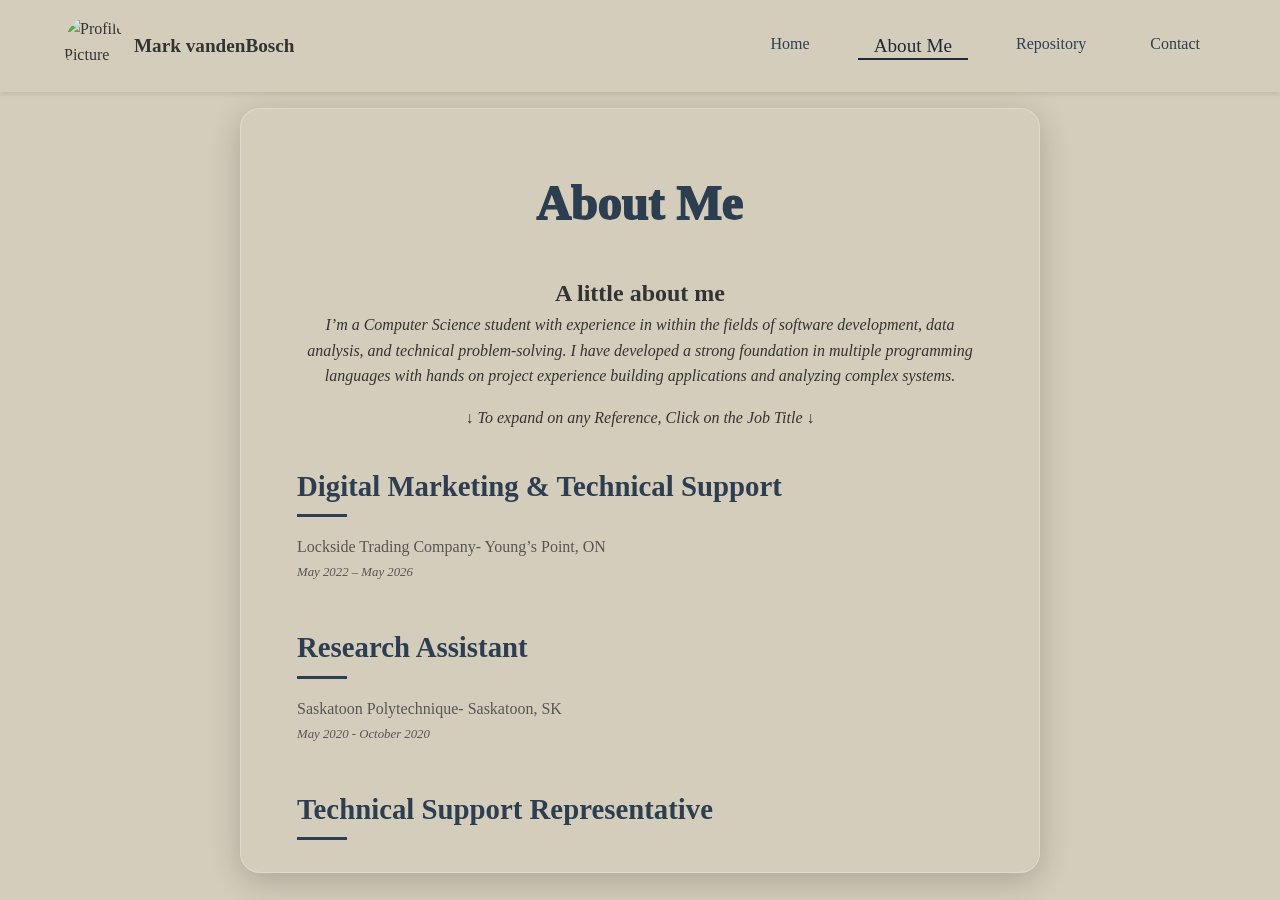
==== aboutMe.html @ f088845a "Add files via upload" ====
<!DOCTYPE html> 
<html lang="en"> 
<head> 
    <script> 
   (function(){
    var dir = sessionStorage.getItem('navDirection');
    if (!dir) return;

    var startX = dir === 'forward' ? '100%' : '-100%';
    var style  = document.createElement('style');
    style.id   = '__page-enter-start';
    style.textContent = [
        '.parallax-container {',
        '    transform: translateX(' + startX + ') !important;',
        '    transition: none !important;',
        '}',
        '.main-container {',
        '    transform: translateX(' + startX + ') !important;',
        '    transition: none !important;',
        '}',
        '.options-list {',
        '    transform: translateX(' + startX + ') !important;',
        '    transition: none !important;',
        '}'
    ].join('\n');
    document.head.appendChild(style);
   })();

   </script>
   <!-- for transitions between pages -->
    
    <meta charset="UTF-8"> 
    <meta name="viewport" content="width=device-width, initial-scale=1.0">
    
    
    <title>About Me</title> 
    
    <link rel="icon" href="Images/testing_icon.png"> 
    <link rel="shortcut icon" href="Images/testing_icon.png"> 
    <link rel="icon" type="image/x-icon" href="Images/testing_icon.png"> 
    <link rel="icon" type="image/png" href="Images/testing_icon.png"> 
    <!-- icons for the tab -->
    
    
    <link rel="stylesheet" href="colors.css">
    <link rel="stylesheet" href="styles.css"> 
</head>



<body class="about-page"> 
    <!-- menus and profile picture -->
    <nav class="navbar"> 
        <div class="profpic">
            <img src="Images/prof-pic.png" alt="Profile Picture"class="zoomable">
            <span class="profpic-name" data-i18n="name"></span>
        </div> 
        
        <ul class="nav-links">
            <li><a href="main.html" data-i18n="nav.home"></a></li> 
            <li><a href="aboutMe.html"  class="active" data-i18n="nav.about"></a></li>
            <li><a href="repository.html" data-i18n="nav.repo"></a></li>
            <li><a href="contactMe.html" data-i18n="nav.contact"></a></li>
        </ul>

        <!-- mobile menu burger icon -->
        <div class="burger" id="burger">
            <div></div>
            <div></div>
            <div></div>
        </div>
    </nav>
    <!-- mobile menu navigation  -->
    <nav class="mobile-nav" id="mobile-nav">
        <a href="main.html" data-i18n="nav.home"></a>
        <a href="aboutMe.html" data-i18n="nav.about"></a>
        <a href="repository.html" data-i18n="nav.repo"></a>
        <a href="contactMe.html" data-i18n="nav.contact"></a>
    </nav>


    
    <!-- =======parallax effect (mainly used for background)====== -->
    <div class="main-container"> 
        <div class="parallax-trees"> 
                <div class="tree-left"></div> 
                <div class="tree-right"></div> 
        </div>
        <div class="parallax-container"> 
            <div class="parallax-bg"></div> 
            
            <div class="parallax-decorations"> 
                <div class="frog"></div>
                <div class="mushroom"></div>
            </div>
            <div class="parallax-top-images"> 
                <div class="top-star left-star"></div> 
                <div class="top-star center-star"></div>
                <div class="top-star right-star"></div>
            </div>
            
            <!-- main content the cubes sit on -->
            <div class="page-cube animate-in">
                <div class="page-content"> 
                    <h1 data-i18n="about.lHeader"></h1> 
                    
                    <!-- beginning description of me -->
                    <div class="aboutInfo">
                        <h2 data-i18n="about.lSubHeader"></h2>
                        <p data-i18n="about.lSummary"></p>
                        <p data-i18n="about.lTouch"></p>
                    </div>
                    
                    <!-- first job -->
                    <div class="page-section">
                        <div class = 'abRefHead'> 
                            <h2 data-i18n="about.ref1"></h2>
                        </div>
                        
                        <div class = 'abJobLoc'>
                            <p data-i18n="about.lJob1Loc"></p>
                        </div>
                        <div class = 'abJobDate'>
                            <p data-i18n="about.lJob1Date"></p>
                        </div>
                        
                        <div class = 'abJobDesc'>
                            <p data-i18n="about.lJob1Desc"></p>
                        </div>
                    </div>
                    
                    <!-- second section -->
                    <div class="page-section"> 
                        <div class = 'abRefHead'> 
                            <h2 data-i18n="about.ref2"></h2>
                        </div>
                        
                        <div class = 'abJobLoc'>
                            <p data-i18n="about.lJob2Loc"></p>
                        </div>
                        <div class = 'abJobDate'>
                            <p data-i18n="about.lJob2Date"></p>
                        </div>
                        <div class = 'abJobDesc'>
                            <p data-i18n="about.lJob2Desc"></p>
                        </div>
                    </div>
                    
                    <!-- Third section -->
                    <div class="page-section">
                        <div class = 'abRefHead'> 
                            <h2 data-i18n="about.ref3"></h2>
                        </div>
                        
                        <div class = 'abJobLoc'>
                            <p data-i18n="about.lJob3Loc"></p>
                        </div>
                        <div class = 'abJobDate'>
                            <p data-i18n="about.lJob3Date"></p>
                        </div>
                        <div class = 'abJobDesc'>
                            <p data-i18n="about.lJob3Desc"></p>
                        </div>
                    </div>
                    <!-- Fourth section -->
                    <div class="page-section">
                        <div class = 'abRefHead'> 
                            <h2 data-i18n="about.ref4"></h2>
                        </div>
                        
                        <div class = 'abJobLoc'>
                            <p data-i18n="about.lJob4Loc"></p>
                        </div>
                        <div class = 'abJobDate'>
                            <p data-i18n="about.lJob4Date"></p>
                        </div>
                        <div class = 'abJobDesc'>
                            <p data-i18n="about.lJob4Desc"></p>
                        </div>
                    </div>

                    <!-- Fifth section -->
                    <div class="page-section">
                        <div class = 'abRefHead'> 
                            <h2 data-i18n="about.ref5"></h2>
                        </div>
                        
                        <div class = 'abJobLoc'>
                            <p data-i18n="about.lJob5Loc"></p>
                        </div>
                        <div class = 'abJobDate'>
                            <p data-i18n="about.lJob5Date"></p>
                        </div>
                        <div class = 'abJobDesc'>
                            <p data-i18n="about.lJob5Desc"></p>
                        </div>
                    </div>

                    <!-- Sixth section -->
                    <div class="page-section">
                        <div class = 'abRefHead'> 
                            <h2 data-i18n="about.ref6"></h2>
                        </div>
                        
                        <div class = 'abJobLoc'>
                            <p data-i18n="about.lJob6Loc"></p>
                        </div>
                        <div class = 'abJobDate'>
                            <p data-i18n="about.lJob6Date"></p>
                        </div>
                        <div class = 'abJobDesc'>
                            <p data-i18n="about.lJob6Desc"></p>
                        </div>
                    </div>
                    <div class="page-section">
                        <div class = 'abRefHead'> 
                            <h2 data-i18n="about.ref7"></h2>
                        </div>
                        
                        <div class = 'abJobLoc'>
                            <p data-i18n="about.lJob7Loc"></p>
                        </div>
                        <div class = 'abJobDate'>
                            <p data-i18n="about.lJob7Date"></p>
                        </div>
                        <div class = 'abJobDesc'>
                            <p data-i18n="about.lJob7Desc"></p>
                        </div>
                    </div>

                </div>
                <div class="bottom-right-image"></div>
            </div>
        </div>
    </div>

    <!-- zoomable image section for my pfp -->
    <div class="lightbox-overlay" id="lightbox">
        <span class="lightbox-close" id="lightbox-close">&times;</span>
        <img class="lightbox-image" id="lightbox-image" src="" alt="">
    </div>

    <script src="content.js"></script>
    <script src="script.js"></script> 
</body>
</html>
---- colors.css ----
:root{
    /* ------------------------main colors */
    --color-tan: #d5cdbb;
    /* main page background */

    --color-tan-glass: rgba(213, 205, 187, 0.7);
    /* navbar and glass panels */

    --color-tan-glass-solid: rgba(213, 205, 187, .97);
    /* mobile navbar back */

    --color-tan-popup: rgba(213,205,187,0.5);
    /* popup box background */
    

    /* ------------------------accents */
    --color-outline: -1px -1px 0 #000, 
                    1px -1px 0 #000,
                    -1px 1px 0 #000, 
                    1px 1px 0 #000,
                    -2px 0px 0 #000,
                    2px 0px 0 #000,
                    0px -2px 0 #000,
                    0px 2px 0 #000;
                    
    /* ks, hover, buttons,underlines */
    --color-text-active: #1d2935;
    /* active nav link */

    --color-nav-text: #4b6681;

    /* ------------------------text colors */

    --color-text: #2c3e50;
    /* main text */
    --color-text-muted: #555;
    /* paragraph text */
    --color-text-light: white;
    /* text on background */

    /* -----------------------shadows */
    --popup-shadow-h:0 1px 2px rgba(0, 0, 0, 0.1);
    --popup-shadow-p:0 1px 1px rgba(0, 0, 0, 0.1);
    --shadow-soft:0 2px 5px rgba(0,0,0,0.1);
    --shadow-card:0 8px 32px rgba(0,0,0,0.2);
    --shadow-heavy: 0 10px 35px rgba(0,0,0,0.25);

    /* -----------------------glass panels */
    --glass-bg: rgba(255, 255, 255, 0.15);
    --glass-border: rgba(255, 255, 255, 0.25);
    --glass-bg-hover:rgba(255,255,255,0.22);

    /* -----------------------overlays */
    --overlay-dark: rgba(0,0,0,0.3);
    
    --overlay-darker: rgba(0,0,0,0.5);

    --overlay-black-light: rgba(0,0,0,0.1);
    

    /* -----------------------misc */
    --theme-cubes: rgba(255, 255, 255, 0.85);
    --repo-cube-bf: rgba(255, 255, 255, 0.1) 50%;
    --repo-cube-focus: 2px solid rgba(255, 255, 255, 0.8);
    --contact-form-textA: 1px solid rgba(0,0,0,0.15);
    --contact-form-butt-h: 0 6px 18px rgba(52, 152, 219, 0.4);
}
---- styles.css ----
/* -----Table of Contents----- */
/* 
    1. Reset and Base
    2. Navbar
    3. Parallax System
        a) parallax container
        b) background (tent)
        c) background (trees)
        d) background (dec: frog & mushroom)
        e) background (stars)
    4. welcome section
        a) scroll indicator
    5. Options
    6. GIF section (no gif added but im thinking about it hehe)
    7. Animation and Keyframes
    8. Mobile Menu (burgers) (working on it)
    9. About page
        a) Layout and NavBar
        b) trees
        c) content cubes and sections
        d) popup boxes
        e) responsive breakpoints
        f) font changes and styling
    10. Repository page
        a) layout and navBar
        b) grid and content cubes
        c) page cube and content
    11. Contact page
        a) layout and navBar
        b) trees
        c) content cubes and sections
        d) contact form
        e) thank you message
        f) responsive breakpoints
    12. Page transitions
    13. Sharged page styles (page-background, page-cube, page-section)
    14. Accessibility and touch options
    15. Image lightbox-overlay system
------------------------------------------------------------------*/

/* ---------0. Fonts------------ */
@font-face{
    font-family: 'FelixTitling';
    src: url('fonts/felixtitlingmt.ttf') format('truetype');
    font-weight: normal;
    font-style: normal;
}


/* -----1. Reset and Base----- */

* {
    margin: 0;
    padding: 0;
    box-sizing: border-box;
}


body {
    /* font-family: 'Times New Roman', Times, serif; */
    font-family: 'FelixTitling';
    font-size: 16px;
    line-height: 1.6;
    color: #333;
    padding-top: 0;
    background-color: var(--color-tan);
    position: relative;
    margin: 0;
    min-height: 100vh;
}
.main-container {
    position: relative;
    min-height: 200vh;
    z-index: 1;
}

img, .option-image img, .popup-content img {
  max-width: 100%;
  height: auto;
  display: block;
    }
/* this ensures images are responsive */


/* -----2. Navbar----- */
.navbar {
    display: flex;
    justify-content: space-between;
    align-items: center;
    padding: 1rem 5%;
    background-color: var(--color-tan-glass);
    box-shadow: var(--shadow-soft);
    position: fixed;
    width: 100%;
    top: -100px;
    z-index: 1000;
    backdrop-filter: blur(10px);
    transition: top 0.5s ease;
}
/* navbar styling - starts hidden (top) */
/* Show navbar when scrolling down (done with JS) */
.navbar.visible {
    top: 0;
}


.profpic {
    display: flex;
    align-items: center;
}

.profpic img {
    width: clamp(30px, 5vw, 60px); 
    height: clamp(30px, 5vw, 60px);
    border-radius: 50%;
    object-fit: cover;
    transition: all 0.5s ease;
}

.profpic-name{
    font-size: clamp(.9rem, 1.5vw, 1.5rem);
    margin-left: 10px;
    font-weight: bold;
    transition: all 0.5s ease;
}


.navbar.visible .profpic {
    opacity: 1;
    transform: translateY(0);
}
/* for other pages this shows profpic (picture) constantly */


.nav-links {
    display: flex;
    list-style: none;
}
/* navigation styling links */

/* indiv items on nave links */
.nav-links li {
    margin-left: 2rem;
    opacity: 1; 
    transform: translateY(0); 
    transition: all 0.5s ease;
}
.navbar.visible .nav-links li {
    opacity: 1;
    transform: translateY(0);
}
/* show nav links mainly used for other pages not main page */


.nav-links li:nth-child(1) { transition-delay: 0.1s; }
.nav-links li:nth-child(2) { transition-delay: 0.2s; }
.nav-links li:nth-child(3) { transition-delay: 0.3s; }
.nav-links li:nth-child(4) { transition-delay: 0.4s; }
/* delay for each nav link */


.nav-links a {
    text-decoration: none;
    color: var(--color-text);;
    font-weight: 500;
    transition: all 0.3s ease;
    position: relative;
}
/* nav link styling */

.nav-links a::after {
    content: '';
    position: absolute;
    width: 0;
    height: 2px;
    bottom: -5px;
    left: 0;
    background-color: var(--color-text);;;
    transition: width 0.3s ease;
}
.nav-links a:hover::after {
    width: 100%;
}
.nav-links a:hover {
    color: var(--color-nav-text);
    transform: translateY(-2px);
}
/* the line under the links when hovering  */




.nav-links a.active {
    color: var(--color-text-active);
    font-size: 1.2rem;
    text-decoration: none;
    border-bottom: 2px solid var(--color-text-active);
    padding-bottom: 2px;
    
    
}
.nav-links a.active::after {
    display:none;
}
/* removes the line under the active link */

/* -----3a) Parallax container----- */
.parallax-container {
    position: fixed;
    top: 0;
    left: 0;
    height: 100vh;
    width: 100%;
    overflow: hidden;
    perspective: 2000px;
    transform-style: preserve-3d;
    perspective-origin: 50% 30%;
    z-index: 0;
    transition: transform 0.5s ease;
    transform: translateX(0);
    visibility: visible;
}

.parallax-container.slide-left {
    transform: translateX(-100%);
}


.parallax-container:not(.slide-left) {
    transform: translateX(0);
    visibility: visible;
}

/* -----3b) background (tent)----- */
.parallax-bg {
    position: fixed;
    top: 45%;
    left: 50%;
    width: 20vw;
    height: 20vw;
    min-width: 120px;
    min-height: 120px;
    max-width: 40vw;
    max-height: 40vw;
    background: url('Images/tent.png') no-repeat center 45%;
    background-size: 8% auto;
    transform: translate(-50%, -50%) translateZ(-100px) scale(3);
    z-index: 0;
    transform-origin: center center;
    will-change: transform;
    background-size: 10vw auto !important;
}


/* this is for mobile devices */
@media (max-width: 700px)  {
    .parallax-bg {
        top: 35% !important;
    }
    .parallax-bg
    .option-text {
        font-size: 1.5rem !important;
        
    }
    .options-items {
        gap: 1.5rem !important;
    }
    .parallax-bg{
        background-size: 15vw auto !important;
    }
    .scroll-indicator {
        font-size: 1rem !important;
        bottom: 150px !important;    
    }
    


}

/* -------------3c) trees-------------- */
.parallax-trees {
    position: fixed;
    top: 0;
    left: 0;
    width: 100%;
    height: 100vh;
    display: flex;
    justify-content: space-between;
    align-items: center;
    padding: 0;
    z-index: 0;
    will-change: transform;
    transform-style: preserve-3d;
    transform-origin: center 30%;
}

.tree-left, .tree-right {
    width: 30vw;
    height: 100vh;
    min-width: 120px;
    max-width: 50vw;
    background-size: contain;
    background-repeat: no-repeat;
    background-position: center;
    transform-origin: center 30%;
    will-change: transform;
    transform-style: preserve-3d;
}

.tree-left {
    background-image: url('Images/tree.png');
    transform: translateX(0%) translateZ(-200px);
    
}

.tree-right {
    background-image: url('Images/tree.png');
    transform: translateX(0%) translateZ(-200px) scaleX(-1); 
}
/* both trees start at edge (0%) */


/* -----3d) decorations (frogs and mushrooms)----- */

.parallax-decorations {
    position: fixed;
    top: 0;
    left: 0;
    width: 100%;
    height: 100vh;
    padding: 0;
    z-index: 0;
    will-change: transform;
    transform-style: preserve-3d;
    transform-origin: center 30%;
}

.frog, .mushroom {
    position: absolute;
    left: 40%;
    top: 62%;
    width: 10vw;
    height: 10vw;
    min-width: 48px;
    min-height: 48px;
    max-width: 14vw;
    max-height: 14vw;
    background-size: contain;
    background-repeat: no-repeat;
    background-position: center;
    z-index: 1000;
    display: block;
    background-image: url('Images/frog.png');
}

.mushroom {
    background-image: url('Images/mush.png');
    left: 52%;
    top: 62%;
}


/* -----------------3e) top stars----------------- */
.parallax-top-images {
    position: fixed;
    top: 0;
    left: 0;
    width: 100%;
    height: 100vh;
    display: flex;
    justify-content: space-between;
    align-items: flex-start;
    padding: 0 10%;
    z-index: 0;
    will-change: transform;
    transform-style: preserve-3d;
    transform-origin: center 30%;
}

.top-star {
    width: 7vw;
    height: 7vw;
    min-width: 40px;
    min-height: 40px;
    max-width: 12vw;
    max-height: 12vw;
    background-size: contain;
    background-repeat: no-repeat;
    background-position: center;
    transform-origin: center center;
    will-change: transform;
    transform-style: preserve-3d;
    position: absolute;
}

.left-star {
    background-image: url('Images/star.png');
    left: 20%; 
    top: 10%; 
    transform: translateZ(-150px);
}

.center-star {
    background-image: url('Images/firefly.png');
    left: 50%;
    top: 5%; /* Moved much higher */
    transform: translateX(-50%) translateZ(-150px);
}

.right-star {
    background-image: url('Images/star.png');
    left: 80%; 
    top: 10%; 
    transform: translateZ(-150px);
}
/* 80 and 20 for left and right to make them even distance from edges */

/* -----------------4) Welcome section----------------- */
.welcome-section {
    height: 100vh;
    display: flex;
    flex-direction: column;
    justify-content: center;
    align-items: center;
    text-align: center;
    color: var(--color-text-light);
    position: relative;
    z-index: 2;
    text-shadow: var(--popup-shadow-h);
}
.welcome-section h1 {
    -webkit-text-stroke:0.5px currentColor;
    font-size: 3rem;
    margin-bottom: 1rem;
    animation: fadeInDown 1s ease-out;
    text-shadow: 2px 2px 4px var(--overlay-dark);
}

.welcome-section p {
    font-family: Garmond, serif;
    font-size: 1rem;
    animation: fadeInUp 1s ease-out 0.5s backwards;
    text-shadow: 1px 1px 2px var(--overlay-dark);
}

/* -------------4a) scroll indicator------------- */
.scroll-indicator {
    position: absolute;
    bottom: 30px;
    left: 50%;
    transform: translateX(-50%);
    color: var(--color-text-light);
    font-size: 1.2rem;
    text-shadow: 2px 2px 4px var(--overlay-darker);
    animation: bounce 2s infinite;
    z-index: 2;
    opacity: 1;
    transition: opacity 0.5s ease;
}

.scroll-indicator.hidden {
    opacity: 0;
    pointer-events: none;
}


/* -------------5) Options section ------------- */

.options-list {
    position: fixed;
    top: 50%;
    left: 50%; 
    transform: translate(-50%, -50%);
    z-index: 10;
    opacity: 0;
    visibility: hidden;
    transition: all 0.5s ease;
    width: 90%;
    max-width: 800px;
}

.options-list.visible {
    opacity: 1;
    visibility: visible;
}



.options-items {
    display: flex;
    flex-direction: column;
    align-items: center;
    width: 100%;
}

.option-item {
    margin: -0.5rem 0;
    transform: translateY(50px);
    opacity: 0;
    transition: all 0.5s ease;
}

.options-list.visible .option-item {
    transform: translateY(0);
    opacity: 1;
}

.option-item:nth-child(1) { transition-delay: 0.2s; }
.option-item:nth-child(2) { transition-delay: 0.4s; }
.option-item:nth-child(3) { transition-delay: 0.6s; }

.option-link {
    display: flex;
    align-items: center;
    text-decoration: none;
    color: var(--color-text-light);
    padding: 0.2rem 2rem;
    transition: all 0.3s ease;
    gap: 0.1 rem;
}

.option-link:hover {
    transform: translateX(20px);
    }

.option-image {
    width: 10vw;
    max-width: 100px;
    min-width: 32px;
    height: auto;
    display: flex;
    align-items: center;
    justify-content: center;
    }

.option-image img {
    width: 100%;
    height: auto;
    max-width: 10vw;
    min-width: 32px;
    display: block;
}

.option-link:hover .option-image {
    transform: scale(1.1);
    }

.option-text {
    font-size: 2.5rem;
    font-weight: 500;
    text-shadow: 2px 2px 4px var(--overlay-dark);
}

@media (max-width: 768px) {
    .parallax-bg {
        top:40%;
    }
    .options-content {
    flex-direction: column;
        gap: 2rem;
    }
    
    .options-image {
        max-width: 100%;
    }
    
    .options-list {
        left: 50%;
    }
    
    .option-image {
        width: 40px;
        height: 40px;
}

    .option-text {
    font-size: 2rem;
    }
    
    .option-link {
        gap: 1rem;
        padding: 0.8rem 1.5rem;
    }
}
/* -------------6) Gif section (working on it?) ------------- */

/* GIF section styling no gif added but thinking about it */
.gif-section {
    min-height: 80vh;
    background: none !important;
    backdrop-filter: blur(0);
    display: flex;
    justify-content: center;
    align-items: center;
    padding: 2rem;
    transition: none;
}

.gif-section.visible {
    background: none !important;
}

.gif-container {
    max-width: 800px;
    width: 100%;
    text-align: center;
    opacity: 0;
    transform: translateY(50px);
    transition: all 1s ease;
}

/* shows when needed */
.gif-section.visible .gif-container {
    opacity: 1;
    transform: translateY(0);
}
/* if needed to move one */
.moving-gif {
    max-width: 100%;
    height: auto;
    border-radius: 20px;
    box-shadow: var(--shadow-card);
}



/* -------------7) Animation and Keyframes ------------- */


@keyframes fadeInDown {
    from {
        opacity: 0;
        transform: translateY(-30px);
    }
    to {
        opacity: 1;
        transform: translateY(0);
    }
}

@keyframes fadeInUp {
    from {
        opacity: 0;
        transform: translateY(30px);
    }
    to {
        opacity: 1;
        transform: translateY(0);
    }
}

@keyframes bounce {
    0%, 20%, 50%, 80%, 100% {
        transform: translateY(0) translateX(-50%);
    }
    40% {
        transform: translateY(-20px) translateX(-50%);
    }
    60% {
        transform: translateY(-10px) translateX(-50%);
    }
    
}
/* scroll indicator animated bounce section */


@keyframes drawIn {
    /* drawIn animation but for the cubes need to edit. */
    0% {
        opacity: 0;
        transform: scale(0.8) translateY(50px);
        clip-path: polygon(0 0, 0 0, 0 0, 0 0);
    }
    50% {
        opacity: 0.5;
        transform: scale(0.9) translateY(25px);
        clip-path: polygon(0 0, 100% 0, 100% 100%, 0 100%);
}
    100% {
        opacity: 1;
        transform: scale(1) translateY(0);
        clip-path: polygon(0 0, 100% 0, 100% 100%, 0 100%);
    }
}


@keyframes shimmer {
    0% {
        transform: translateX(-100%);
    }
    100% {
        transform: translateX(100%);
    }
}
@keyframes slideOutLeft {
    from {
        transform: translateX(0);
        opacity: 1;
    }
    to {
        transform: translateX(-100%);
        opacity: 0;
    }
}

@keyframes slideInRight {
    from {
        transform: translateX(100%);
        opacity: 0;
    }
    to {
        transform: translateX(0);
        opacity: 1;
    }
}

@keyframes trackRetract {
    0% {
        height: var(--track-length);
        opacity: 1;
        transform: rotate(var(--angle));
    }
    100% {
        height: 0;
        opacity: 0;
        transform: rotate(var(--angle)) scale(0);
    }
}

/* ------------8) Mobile menu (aka burger menu) ------------- */


.burger {
    display: none;
    cursor: pointer;
    min-width: 44px;
    min-height: 44px;
    align-items: center;
    justify-content: center;
    flex-direction: column;
    gap: 5px;
    background:none;
    padding:0.5rem;
    z-index: 1100;
}

.burger div {
    width: 25px;
    height: 3px;
    background-color: var(--color-text);;
    
    transition: all 0.3s ease;
    transform-origin: center;

}
.burger.open div:nth-child(1) {
    transform: rotate(45deg) translateY(8px);
}
.burger.open div:nth-child(2) {
    transform:scaleX(0);
    opacity: 0;
}
.burger.open div:nth-child(3) {
    transform: rotate(-45deg) translate(-8px);
}

.mobile-nav{
    display: none;
    position:fixed;
    top:0;
    left: 0;
    width: 100%;
    height: 100vh;
    background-color: var(--color-tan-glass-solid);
    backdrop-filter: blur(10px);
    z-index: 999;
    flex-direction: column;
    align-items: center;
    justify-content: center;
    gap: 0rem;
    opacity: 0;
    visibility: hidden;
    transition:opacity 0.3s ease, visibility 0.3s ease;
}
.mobile-nav.open {
    opacity: 1;
    visibility: visible;
}
.mobile-nav a {
    text-decoration: none;
    color: var(--color-text);;
    font-size: 2rem;
    font-weight: 500;
    padding: 1.2rem 2rem;
    transition: color 0.3s ease,transform 0.3s ease;
    opacity: 0;
    transform: translateY(20px);
}
.mobile-nav.open a {
    opacity: 1;
    transform: translateY(0);

}
.mobile-nav a:nth-child(1) { transition-delay: 0.1s; }
.mobile-nav a:nth-child(2) { transition-delay: 0.2s; }
.mobile-nav a:nth-child(3) { transition-delay: 0.3s; }
.mobile-nav a:nth-child(4) { transition-delay: 0.4s; }


.mobile-nav a:hover {
    color: var(--color-text);;;
    transform: scale(1.1);
}
.mobile-nav a.active {
    color: #253442;;
}
@media (max-width: 768px) {
    .burger {
        display: flex;
    }
    .nav-links {
        display: none;
    }
    .mobile-nav {
        display: flex;
    }
}


/* -----------9) AboutMe Page ------------- */

/* -------------9a) Layout and Navbar ------------- */
body.about-page, .about-page .main-container {
    height: 100vh !important;
    min-height: 100vh;
    overflow: hidden !important;
}

.about-page .navbar {
    top: 0 !important;
    background-color: var(--color-tan-glass);
    backdrop-filter: blur(10px);
}

.about-page .main-container {
    height: 100vh;
    overflow: hidden;
}


/* ------------9b) Trees ------------ */


.about-page .parallax-trees {
    display: flex  !important;
    position: fixed;
    width: 100vw;
    height: 100vh;
    top: 0;
    left: 0;
    z-index: 3;
    pointer-events: none;
    justify-content: space-between;
    /* align-items: stretch; */
}

.about-page .tree-left, .about-page .tree-right {
    position: absolute !important;
    top: 0 !important;
    width: 30vw !important; 
    height: 100vh !important; 
    min-width: 300px !important; 
    max-width: 50vw !important; 
    opacity: 1 !important;
    z-index: 3 !important;
    pointer-events: none !important;
    transform: scale(1.5) !important;
    background-position: center !important; 
    background-repeat: no-repeat !important; 
    transform-origin: center 30% !important;
    
    
}


/*this part mark*****  */
.about-page .tree-left {
    left: -100px !important;
    /* moves towards center */
    /* transform: translateZ(-200px) !important; */
    
}

.about-page .tree-right {
    right: -100px !important; 
    /* transform: translateZ(-200px) scaleX(-1) !important; */
}


/* -------------10c) Content cubes and Sections ------------- */
.about-page .page-cube, .about-cube {
    overflow-y: visible !important;
    max-height: 85vh !important;
    min-width: 0 !important;
    min-height: 0 !important;
    margin: 12vh auto 0 auto !important;
}

.about-cube {
    max-width: 1000px;
    width: 100%;
    background: var(--theme-cubes);
    padding: 10rem;
    border-radius: 20px;
    box-shadow: var(--shadow-card);
    position: relative;
    z-index: 2;
    opacity: 0;
    transform: translateY(100px);
    transition: all 0.5s ease;
    clip-path: none !important;
}



.about-cube.animate-in {
    opacity: 1;
    transform: translateY(0);
}




/*  */
.about-page .page-cube {
    position: relative;
}



.about-page .bottom-right-image {
    position: absolute;
    bottom: -23px;
    right: -1px;
    width: 100px;
    height: 100px;
    background-image: url('Images/frog.png');
    background-size: contain;
    background-repeat: no-repeat;
    background-position: center;
    z-index: 4;
    pointer-events: none;
}
/* adds bottom right image to the cube box aka little froggy */



/* -------------9d) Popup Box ------------- */

.about-page .page-section h2, .repos-page .page-section h2 {
    cursor: pointer;
    transition: all 0.3s ease;
    position: relative;
}
/* make h2s clickable for about me */

.page-section h2:hover {
    color: var(--color-text);;;
}
.popup-overlay {
    position: fixed;
    top: 0;
    left: 0;
    width: 100vw;
    height: 100vh;
    
    background: var(--overlay-dark);
    backdrop-filter: blur(3px);
    z-index: 9999;
    opacity: 0;
    visibility: hidden;
    transition: all 0.3s ease;
}

.popup-overlay.active {
    opacity: 1;
    visibility: visible;
}

.popup-box {
    position: fixed;
    background: var(--color-tan-popup);
    padding: 3rem; 
    border-radius: 20px; 
    box-shadow: var(--shadow-card);
    z-index: 10000;
    opacity: 0;
    visibility: hidden;
    transition: all 0.3s ease;
    width: 1000px; 
    max-width: 100%; 
    backdrop-filter: blur(8px);
    box-sizing: border-box;
    
    transform: translate(-50%, -50%) !important;
    box-sizing: border-box;
}


.popup-box.active {
    opacity: 1;
    visibility: visible;
    transform: scale(1);
}

.popup-content {
    color: var(--color-text);;
}

.popup-content h2 {
    font-size: 2rem;
    margin-bottom: 1rem;
    color: var(--color-text);;
    text-shadow: var(--popup-shadow-h);
}

.popup-content p {
    font-size: 1.1rem;
    line-height: 1.6;
    color: var(--color-text);;
    text-shadow: var(--popup-shadow-p);
}

.popup-close {
    position: absolute;
    top: 1rem;
    right: 1rem;
    background: none;
    border: none;
    font-size: 1.5rem;
    color: var(--color-text);;
    cursor: pointer;
    padding: 0.5rem;
    transition: all 0.3s ease;
}

.popup-close:hover {
    transform: scale(1.1);
    color: var(--color-text);;;
}

/* -------------9e) AboutMe page Responsive breakpoints ------------- */


@media (max-width: 1800px) {
    
    .about-page .page-cube, .about-cube {
        max-width: 900px;
        width: 95vw;
        padding: clamp(1.5rem, 3vw, 2.5rem);
        margin-top: 2.5rem;
    }

    
    .about-page .tree-left {
        left: -11vw; 
    }
    
    .about-page .tree-right {
        right: -11vw;
    }
}

@media (max-width: 1600px) {
    .about-page .page-cube, .about-cube {
        max-width: 800px;
        width: 95vw;
        padding: clamp(1rem, 3vw, 2rem);
        margin-top: 2rem;
    }
    .about-page .tree-left {
        left: -150px !important; 
    }
    
    .about-page .tree-right {
        right: -150px !important; 
    }
}
@media (max-width: 1400px) {
    .about-page .tree-left, .about-page .tree-right {
        width: 30vw; 
        min-width: 160px; 
        max-width: 500px;
    }
    .about-page .tree-left {
        left: -200px !important; 
        
    }
    
    .about-page .tree-right {
        right: -200px !important; 
        
    }
    /* for maintaining overlap trees dont move */
}
@media (max-width: 1200px) {
   
    .about-page .tree-left {
        left: -225px !important; 
        
    }
    
    .about-page .tree-right {
        right: -225px !important; 
        
    }
}
@media (max-width: 1000px) {
    .about-page .tree-left, .about-page .tree-right {
        width: 25vw; 
        min-width: 140px; 
        max-width: 450px;
    }
    
    .about-page .tree-left {
        left: -250px !important; 
        /* transform: translateX(-100px) !important; */
    }
    
    .about-page .tree-right {
        right: -250px !important; 
        /* transform: translateX(100px) !important; */
    }
    /* for maintaining overlap trees dont move */
} 
@media (max-width: 900px) {
    .about-page .page-cube, .about-cube {
        max-width: 420px;
        width: 90vw;
        padding: clamp(0.2rem, 2vw, 0.8rem);
        margin-top: 1.2rem;
    }
    

}
@media (max-width: 800px) {
    /* this is just a empty slot because nothing happens lol for debugging */
}
@media (max-width: 700px) {
    
    .about-page .page-cube,.about-cube{
        overflow-y: auto !important;
        max-height: 72vh !important;
        min-height: 0 !important;
        height: auto !important;
        margin: 11vh auto 0 auto !important;
    }
    .about-page .page-content{
        transform: none !important;
        padding: 0.8rem !important;

    }
    .about-page .page-section {
        margin-bottom: 0.8rem !important;
        transform: none !important;
        opacity: 1 !important;
        animation: none !important;
    }
    .about-page .page-section:last-child{
        margin-bottom: 0 !important;
    }
    

    
   
}

@media (max-width: 600px) {
    .about-page .page-cube, .about-cube {
        max-width: 98vw;
        width: 98vw;
        padding: clamp(0.1rem, 1vw, 0.5rem);
        margin-top: 0.5rem;
    }
    .about-page .tree-left {
        left: -400px !important; 
    }
    
    .about-page .tree-right {
        right: -400px !important; 
    }
}

/* ---------------9f) AboutMe page font changes and styling ------------- */
.abJobDate p{
    font-size : 0.8rem !important;
    font-style: italic;
}
.abJobLoc p{
    font-size : 1rem !important;
    
}
.abJobDesc p{
    display: none !important;
}
.abJobDesc li{
    font-size : .9rem !important;
    font-style: italic;
    font-family: Garmond, serif;
}
.aboutInfo p{
    font-family: Garmond, serif;
    text-align:center;
    font-style: italic;
    padding-bottom : 1rem;
}

.aboutInfo h2{
    text-align: center;
    
}
.aboutInfo {
    padding-bottom: 1rem;
}



/* --------------10) Repositories page ------------- */

/* -------------10a) Layout and navigation ------------- */
body.repos-page {
    overflow: hidden;
    height: 100vh;
}

.body.repos-page, .repos-page .main-container {
    height: 100vh !important;
    min-height: 100vh;
    overflow: hidden !important;
}

.repos-page .parallax-trees{
    display: flex !important;
    position: fixed;
    width: 100vw;
    height: 100vh;
    top: 0;
    left: 0;
    z-index: 3;
    pointer-events: none;
    justify-content: space-between;
}

.repos-page .tree-left, .repos-page .tree-right {
    position: absolute !important;
    top: 0 !important;
    width: 30vw !important; 
    height: 100vh !important; 
    min-width: 300px !important; 
    max-width: 50vw !important; 
    opacity: 1 !important;
    z-index: 3 !important;
    pointer-events: none !important;
    transform: scale(1.5) !important;
    background-position: center !important; 
    background-repeat: no-repeat !important; 
    transform-origin: center 30% !important;
}
.repos-page .tree-left {
    left: -100px !important;
}
.repos-page .tree-right {
    right: -100px !important; 
}

.repos-page .navbar {
    top: 0 !important;
    background-color: var(--color-tan-glass);
    backdrop-filter: blur(10px);
}


.repos-page .main-container {
    height: 100vh;
    overflow: hidden;

}


.repos-page .page-cube {
    max-width: 1000px;
    width: 100%;
    background: var(--color-tan-glass);
    padding: 3rem;
    border-radius: 20px;
    box-shadow: var(--shadow-card);
    position: relative;
    z-index: 2;
    opacity: 0;
    transform: translateY(50px);
    transition: all 0.8s ease;
    margin: 12vh auto 0 auto;
    backdrop-filter: blur(10px);
    
}

/* -------------10b) Grid and cubes ------------- */

.repos-grid {
    display: grid;
    grid-template-columns: repeat(2, 1fr);
    gap: 24px;
    margin-top: 30px;
}
.repos-grid .repos-cube:last-child:nth-child(odd) {
    grid-column: 1/-1;
    width:50%;
    margin:0 auto;
}


.repos-cube {
    
    display: flex;
    text-decoration: none;
    color: inherit;
    cursor: pointer;

    
    background: var(--glass-bg);
    backdrop-filter: blur(10px);
    -webkit-backdrop-filter: blur(10px);

    border-radius: 20px;
    padding: 24px;
    min-height: 180px;

    align-items: center;
    justify-content: center;

    border: 1px solid var(--glass-border);

    transition:
        transform 0.25s ease,
        box-shadow 0.25s ease,
        background 0.25s ease;

    position: relative;
    z-index: 20;
    overflow: hidden;
}

.repos-cube::before {
    content: '';
    position: absolute;
    top: 0;
    left: 0;
    width: 100%;
    height: 100%;
    background: linear-gradient(45deg, transparent 0%, var(--repo-cube-bf), transparent 100%);
    transform: translateX(-100%);
    animation: shimmer 2s infinite;
    
}

.repos-cube:nth-child(1) { animation-delay: 0.2s; }
.repos-cube:nth-child(2) { animation-delay: 0.4s; }
.repos-cube:nth-child(3) { animation-delay: 0.6s; }

/* .repos-cube:nth-child(4) { animation-delay: 0.8s; } */


.repos-cube:hover {
    transform: translateY(-6px) scale(1.02);
    background: var(--glass-bg-hover);
    box-shadow: var(--shadow-heavy);
}

.repos-cube:active {
    transform: scale(0.98);
}


.repos-cube:focus-visible {
    outline: var(--repo-cube-focus);
    outline-offset: 4px;
}
.repos-cube::after {
    content: "⬇";
    position: absolute;
    bottom: 16px;
    right: 18px;

    font-size: 2rem;
    opacity: 0;
    transform: translateY(6px);

    transition: opacity 0.25s ease, transform 0.25s ease;
    pointer-events: none;
}

.repos-cube:last-child::after {
    content: "🔗";
    font-size:1.5rem;
}
.repos-cube:hover::after,
.repos-cube:focus-visible::after {
    opacity: 0.7;
    transform: translateY(0);
}

@media( max-width: 1800px){
    .repos-page .tree-left {
        left: -11vw !important; 
    }
    .repos-page .tree-right {
        right: -11vw !important; 
    }
}
@media (max-width: 1600px) {
    .repos-page .tree-left {
        left: -150px !important; 
    }
    
    .repos-page .tree-right {
        right: -150px !important; 
    }
}
@media (max-width: 1400px) {
    .repos-page .tree-left, .repos-page .tree-right {
        width: 30vw; 
        min-width: 160px; 
        max-width: 500px;
    }
    .repos-page .tree-left {
        left: -200px !important; 
    }
    
    .repos-page .tree-right {
        right: -200px !important; 
    }
}
@media (max-width: 1200px) {
    .repos-page .tree-left {
        left: -250px !important; 
    }
    
    .repos-page .tree-right {
        right: -250px !important; 
    }
}
@media (max-width: 1000px) {
    .repos-page .tree-left, .repos-page .tree-right {
        width: 25vw; 
        min-width: 140px; 
        max-width: 450px;
    }
    .repos-page .tree-left {
        left: -300px !important; 
    }
    
    .repos-page .tree-right {
        right: -300px !important; 
    }
}

@media (max-width: 768px) {
    .repos-grid {
        grid-template-columns: 1fr;
        gap: 16px;
    }
    .repos-page .tree-left {
        left: -350px !important; 
    }
    
    .repos-page .tree-right {
        right: -350px !important; 
    }
}
@media (max-width: 700px) {
    .repos-cube {
        min-height: auto;
        padding: 20px;
        grid-template-columns: 1fr;
        gap: 16px;
    }
    .repos-page .page-cube {
        max-height: 70vh !important;
        margin: 12vh auto 0 auto !important;
    }
    .repos-grid .repos-cube:last-child:nth-child(odd) {
        grid-column: auto;
        width: 100%;
        margin: 0;
    }
    .repos-page .tree-left {
        left: -370px !important; 
    }
    
    .repos-page .tree-right {
        right: -370px !important; 
    }
    
    
}

/* -------------10c) Cube content ------------- */
.page-cube {
    position: relative;
    max-height: 80vh;
    width: 100%;

    background: var(--glass-bg);
    backdrop-filter: blur(10px);
    -webkit-backdrop-filter: blur(10px);

    border-radius: 20px;
    border: 1px solid var(--glass-border);

    display: flex;
    flex-direction: column;

    overflow: hidden;
    z-index: 20;
}

.page-content {
    padding: 24px;
    max-height: 100%;
    overflow-y: auto;
    overflow-x: hidden;
    scroll-behavior: smooth;
    scrollbar-width: none;
    -ms-overflow-style: none;
}
/* .page-content * {
    overflow: hidden;
} */
.repos-content {
    position: relative;
    z-index: 1;
}

.repos-content h2 {
    color: var(--color-text);;
    font-size: 1.4rem;
    margin-bottom: 10px;
    position: relative;
    padding-bottom: 0.5rem;
}

.repos-content h2::after {
    content: '';
    position: absolute;
    bottom: 0;
    left: 0;
    width: 50px;
    height: 3px;
    background: #121920;;
    transition: width 0.3s ease;
}

.repos-cube:hover h2::after {
    width: 100px;
}

.repos-content p {
    font-family: Garmond, serif;
    font-style: italic;
    color: var(--color-text-muted);;
    line-height: 1.6;
    font-size: 0.95rem;
    opacity: 0.85;
}
.cursor-track {
    position: absolute;
    bottom: 40px;
    right: 60px;
    width: 4px;
    background: #ff0000;
    transform-origin: bottom right;
    pointer-events: none;
    z-index: 9999;
    max-width: 200%;
    max-height: 200%;
    overflow: visible;
    animation: trackRetract 0.5s ease-in-out forwards;
}
/* cursor tracking used for animation (tongue) */


/* -------------11) Contact Page ------------- */

/* -------------11a) Layout and navbar ------------- */

body.contact-page, .contact-page .main-container {
    height: 100vh !important;
    min-height: 100vh;
    overflow: hidden !important;
}

.contact-page .navbar {
    top: 0 !important;
    background-color: var(--color-tan-glass);
    backdrop-filter: blur(10px);
}

                

.contact-page .main-container {
    height: 100vh;
    overflow: hidden;
}


/* -------------12b) Trees ------------- */

.contact-page .parallax-trees {
    display: flex  !important;
    position: fixed;
    width: 100vw;
    height: 100vh;
    top: 0;
    left: 0;
    z-index: 3;
    pointer-events: none;
    justify-content: space-between;
    /* align-items: stretch; */
}

.contact-page .tree-left, .contact-page .tree-right {
    position: absolute !important;
    top: 0 !important;
    width: 30vw !important; 
    height: 100vh !important; 
    min-width: 300px !important; 
    max-width: 50vw !important; 
    opacity: 1 !important;
    z-index: 3 !important;
    pointer-events: none !important;
    transform: scale(1.5) !important;
    background-position: center !important; 
    background-repeat: no-repeat !important; 
    transform-origin: center 30% !important;
}

.contact-page .tree-left {
    left: -100px !important; /* Move back towards center (was -200px) */
    /* transform: translateZ(-200px) !important;
    z-index: 100 !important; */
}

.contact-page .tree-right {
    right: -100px !important; /* Move back towards center (was -200px) */
    /* transform: translateZ(-200px) scaleX(-1) !important;
    z-index: 100 !important; */
}

/* -------------11c) Content cube and sections ------------- */


.contact-page .page-cube{
    overflow-y: auto !important;
    max-height: 95vh !important;
    min-height: 80vh !important;
    min-width: 300px !important; 
    width: 90% !important; 
    margin: 12vh auto 0 auto !important; 
    padding: 0rem !important;
}
/* this is how it sits on the page (the transparent pagecube */
.contact-page .page-section:hover h2::after {
    width: 100px;
}





/* -------------11d) contact form ------------- */
.contact-form {
    display: flex;
    flex-direction: column;
    gap: 1.4rem;
    width: 100%;
    max-width: 600px;
    margin: 0 auto;
}

.contact-form label {
    display: flex;
    flex-direction: column;
    font-weight: 600;
    color: var(--color-text);;
    font-size: 0.95rem;
}

.contact-form input,
.contact-form textarea {
    margin-top: 0.4rem;
    padding: 0.8rem 0.9rem;
    border-radius: 10px;
    border: var(--contact-form-textA);
    font-size: 1rem;
    font-family: inherit;
    resize: vertical;
}

.contact-form input:focus,
.contact-form textarea:focus {
    outline: none;
    border-color: var(--color-text);;;
}

.contact-form button {
    align-self: center;
    /* margin-top: 1rem; */
    padding: 0.75rem 2.5rem;
    border-radius: 999px;
    border: none;
    background: var(--color-text);;;
    color: var(--color-text-light);
    font-size: 1rem;
    font-weight: 600;
    cursor: pointer;
    transition: transform 0.2s ease, box-shadow 0.2s ease;
}
.butt_links{
    display: flex;
    align-items: center;
    justify-content: center;
    gap:1.5rem;
    margin-top: 1rem;
}

.contact-form button:hover {
    transform: translateY(-2px);
    box-shadow: var(--contact-form-butt-h);
}

.social-links{
    display: flex;
    justify-content: center;
    margin-right: 55px;
    

}
.social-icon{
    width: 48px;
    height: 44px;
    
    cursor: pointer;
    transition: transform 0.2s ease, box-shadow 0.2s ease;
    
}
.social-icon:hover{
    transform: scale(0.8);
    opacity: 0.8;
}

/* -------------11e) thank you overlay ------------- */
.thank-you-overlay {
    position: fixed;
    inset: 0;
    background: var(--overlay-darker);
    backdrop-filter: blur(6px);
    display: flex;
    align-items: center;
    justify-content: center;
    z-index: 9999;
    opacity: 0;
    pointer-events: none;
    transition: opacity 0.3s ease;
}

.thank-you-overlay.active {
    opacity: 1;
    pointer-events: auto;
}

.thank-you-box {
    background: var(--theme-cubes);
    padding: clamp(1.5rem, 3vw, 2.5rem);
    border-radius: 18px;
    max-width: 420px;
    width: 90%;
    text-align: center;
    box-shadow: var(--shadow-heavy);
}

.thank-you-box h2 {
    font-size: 2rem;
    margin-bottom: 0.8rem;
    color: var(--color-text);;
}

.thank-you-box p {
    font-size: 1.05rem;
    color: var(--color-text-muted);;
    margin-bottom: 1.5rem;
}

.thank-you-box button {
    padding: 0.6rem 2.2rem;
    border-radius: 999px;
    border: none;
    background: var(--color-text);;;
    color: var(--color-text-light);
    font-size: 1rem;
    font-weight: 600;
    cursor: pointer;
    transition: transform 0.2s ease, box-shadow 0.2s ease;
}

.thank-you-box button:hover {
    transform: translateY(-2px);
    box-shadow: var(--shadow-card);
}

/* -------------11f) Contact page responsive breakpoints ------------- */

@media (max-width: 1800px) {
    .contact-page .page-cube {
        max-width: 900px;
        width: 95vw;
        padding: clamp(1.5rem, 3vw, 2.5rem);
        margin-top: 2.5rem;
    }

    .contact-page .tree-left, .contact-page .tree-right {
        max-width: 900px;
        width: 95vw;
        padding: clamp(1.5rem, 3vw, 2.5rem);
        margin-top: 2.5rem;
    }
    
    .contact-page .tree-left {
        left: -11vw;
        /* z-index: 100 !important; */
    }
    
    .contact-page .tree-right {
        right: -11vw;
        /* z-index: 100 !important; */
    }
}
@media (max-width: 1600px) {
    .contact-page .page-cube{
        max-width: 800px;
        width: 95vw;
        padding: clamp(1rem, 3vw, 2rem);
        margin-top: 2rem;
    }
    .contact-page .tree-left {
        left: -150px !important;
        
    }
    
    .contact-page .tree-right {
        right: -150px !important;
        
    }
}
@media (max-width: 1400px) {
    .contact-page .tree-left, .contact-page .tree-right {
        width: 30vw; 
        min-width: 160px; 
        max-width: 500px;
    }
    
    .contact-page .tree-left {
        left: -200px;
        
    }
    
    .contact-page .tree-right {
        right: -200px !important;
        
    }
}
@media (max-width: 1200px) {
    

    .contact-page .tree-left {
        left: -225px !important; 
        
    }
    
    .contact-page .tree-right {
        right: -225px !important; 
    
    }
}

@media (max-width: 1000px) {
    .contact-page .tree-left, .contact-page .tree-right {
        width: 25vw; 
        min-width: 140px; 
        max-width: 450px;
    }
    
    .contact-page .tree-left {
        left: -250px !important; 
        
    }
    
    .contact-page .tree-right {
        right: -250px !important;
        
    }
}
@media (max-width: 900px) {
    .contact-page .page-cube{
        max-width: 420px;
        width: 90vw;
        padding: clamp(0.2rem, 2vw, 0.8rem);
        margin-top: 1.2rem;
    }
}
@media (max-width: 800px) {
    
}
@media (max-width: 700px) {
    .contact-page .page-cube{
        max-height: 80vh !important;
        min-height: 0 !important;
        height: auto !important;
    }
    .contact-page .page-content{
        transform: none !important;
        padding: 0.8rem !important;

    }
    .contact-page .page-section {
        margin-bottom: 0.8rem !important;
        transform: none !important;
        opacity: 1 !important;
        animation: none !important;
    }
    .contact-page .page-section:last-child{
        margin-bottom: 0 !important;
    }
    .contact-page .contact-form {
        gap: 0.6rem !important;
    }
    
}

@media (max-width: 600px) {
    .contact-page .page-cube {
        max-width: 98vw;
        width: 98vw;
        max-height: 80vh;
        padding: clamp(0.1rem, 1vw, 0.5rem);
        margin-top: 0.5rem;
    }
    .contact-page .tree-left {
        left: -400px !important; 
        
    }
    
    .contact-page .tree-right {
        right: -400px !important;
    }
    
}

/* -------------12) Page Transitions ------------- */

main {
    position: relative;
    animation-duration: 0.5s;
    animation-fill-mode: forwards;
    will-change: transform, opacity;
    min-height: 100vh;
    transform: translateX(0);
}



.animate-in {
    opacity: 1 !important;
    transform: none !important;
}

/* -------------13) Shared styles ------------- */

.page-background {
    height: 100vh;
    width: 100vw;
    display: flex;
    justify-content: center;
    align-items: center;
    padding: 2rem;
    padding-top: 6rem; /* Added padding to account for navbar */
    background: url('https://images.unsplash.com/photo-1451187580459-43490279c0fa?ixlib=rb-1.2.1&auto=format&fit=crop&w=1920&q=80') no-repeat center center fixed;
    background-size: cover;
    position: fixed;
    top: 0;
    left: 0;
    overflow: hidden;
}

/* Page cube container - used across all pages except main */
.page-cube {
    max-width: 1000px;
    width: 100%;
    background: var(--color-tan-glass); /* Changed to tan color with transparency */
    padding: 3rem;
    border-radius: 20px;
    box-shadow: var(--shadow-card);
    position: relative;
    z-index: 2;
    opacity: 0;
    transform: translateY(50px);
    transition: all 0.8s ease;
    margin: 0 auto;
    backdrop-filter: blur(10px);
    margin-top: 5rem; /* Added margin to move it down from the top */
    overflow: visible; /* Changed from visible */
}

.page-cube.animate-in {
    opacity: 1;
    transform: translateY(0);
}

.page-content {
    transform: translateZ(20px);
}

.page-content h1 {
    font-size: 3rem;
    -webkit-text-stroke:1.8px currentColor;
    color: var(--color-text);;
    margin-bottom: 2rem;
    text-align: center;
    opacity: 0;
    transform: translateY(-20px);
    animation: fadeInDown 0.8s ease-out 0.3s forwards;
}

.page-section {
    margin-bottom: 2.5rem;
    opacity: 0;
    transform: translateY(20px);
    animation: fadeInUp 0.8s ease-out forwards;
}

.page-section:nth-child(2) { animation-delay: 0.4s; }
.page-section:nth-child(3) { animation-delay: 0.5s; }
.page-section:nth-child(4) { animation-delay: 0.6s; }
.page-section:nth-child(5) { animation-delay: 0.7s; }
.page-section:nth-child(6) { animation-delay: 0.8s; }
.page-section:nth-child(7) { animation-delay: 0.9s; }

.page-section h2 {
    color: var(--color-text);;
    font-size: 1.8rem;
    margin-bottom: 1rem;
    position: relative;
    padding-bottom: 0.5rem;
}


.page-section h2::after {
    content: '';
    position: absolute;
    bottom: 0;
    left: 0;
    width: 50px;
    height: 3px;
    background: var(--color-text);;;
    transition: width 0.3s ease;
}

.page-section:hover h2::after {
    width: 100px;
}

.page-section p {
    color: var(--color-text-muted);;
    line-height: 1.8;
    font-size: 1.1rem;
}


/* ----------------14) Accessibility and Touch ---------------- */


/* --- Touch-friendly navigation --- */
.nav-links a, .option-link, .popup-close {
  min-height: 44px;
  min-width: 44px;
  padding: 0.5rem 1rem;
  font-size: 1rem;
}


/* Ensure page cube has proper positioning */
.page-cube {
    position: relative !important;
    overflow: visible !important;
}

/* ----------------15) Image lightbox-overlay system ---------------- */
.lightbox-overlay{
    display:none;
    position:fixed;
    inset: 0;
    background: var(--overlay-dark);
    backdrop-filter: blur(3px);
    z-index: 9999;
    justify-content: center;
    align-items: center;
    cursor:pointer;
}
.lightbox-overlay.active{
    display:flex;
}
.lightbox-image{
    max-width: 90vh;
    max-height: 90vh;
    object-fit: contain;
    border-radius: 8px;
    cursor:default;
}
.lightbox-close{
    position: fixed;
    top: 20px;
    right: 28px;
    color: var(--color-text-light);
    font-size:36px;
    cursor:pointer;
    line-height: 1;
    user-select: none;

}
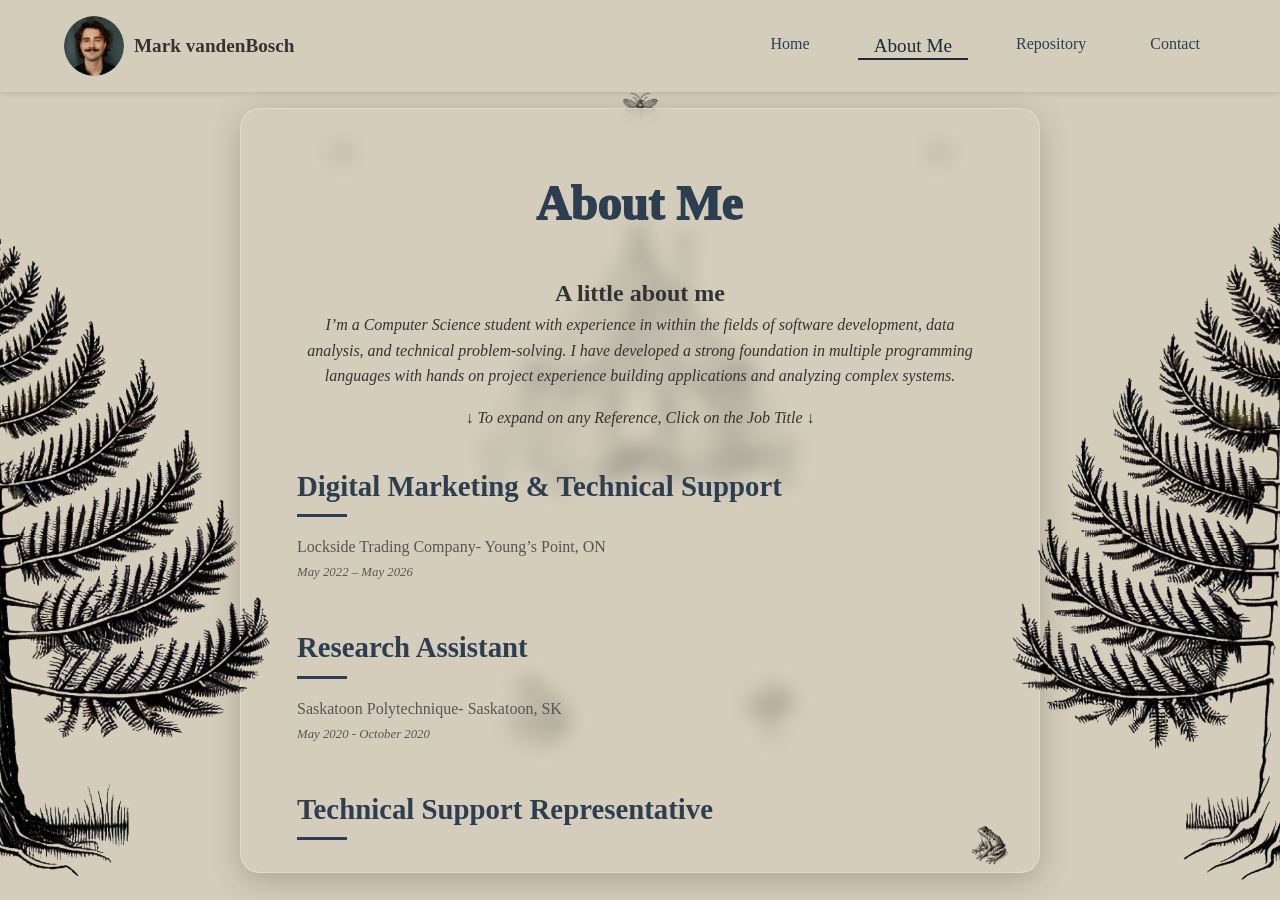
==== commit 1a8e32dd: "Updated the website to fit githubs requirements." ====
--- a/aboutMe.html
+++ b/aboutMe.html
@@ -35,10 +35,10 @@
     
     <title>About Me</title> 
     
-    <link rel="icon" href="Images/testing_icon.png"> 
-    <link rel="shortcut icon" href="Images/testing_icon.png"> 
-    <link rel="icon" type="image/x-icon" href="Images/testing_icon.png"> 
-    <link rel="icon" type="image/png" href="Images/testing_icon.png"> 
+    <link rel="icon" href="/testing_icon.png"> 
+    <link rel="shortcut icon" href="/testing_icon.png"> 
+    <link rel="icon" type="/x-icon" href="/testing_icon.png"> 
+    <link rel="icon" type="/png" href="/testing_icon.png"> 
     <!-- icons for the tab -->
     
     
@@ -52,12 +52,12 @@
     <!-- menus and profile picture -->
     <nav class="navbar"> 
         <div class="profpic">
-            <img src="Images/prof-pic.png" alt="Profile Picture"class="zoomable">
+            <img src="/prof-pic.png" alt="Profile Picture"class="zoomable">
             <span class="profpic-name" data-i18n="name"></span>
         </div> 
         
         <ul class="nav-links">
-            <li><a href="main.html" data-i18n="nav.home"></a></li> 
+            <li><a href="index.html" data-i18n="nav.home"></a></li> 
             <li><a href="aboutMe.html"  class="active" data-i18n="nav.about"></a></li>
             <li><a href="repository.html" data-i18n="nav.repo"></a></li>
             <li><a href="contactMe.html" data-i18n="nav.contact"></a></li>
@@ -72,7 +72,7 @@
     </nav>
     <!-- mobile menu navigation  -->
     <nav class="mobile-nav" id="mobile-nav">
-        <a href="main.html" data-i18n="nav.home"></a>
+        <a href="index.html" data-i18n="nav.home"></a>
         <a href="aboutMe.html" data-i18n="nav.about"></a>
         <a href="repository.html" data-i18n="nav.repo"></a>
         <a href="contactMe.html" data-i18n="nav.contact"></a>
--- a/styles.css
+++ b/styles.css
@@ -242,7 +242,7 @@
     min-height: 120px;
     max-width: 40vw;
     max-height: 40vw;
-    background: url('Images/tent.png') no-repeat center 45%;
+    background: url('/tent.png') no-repeat center 45%;
     background-size: 8% auto;
     transform: translate(-50%, -50%) translateZ(-100px) scale(3);
     z-index: 0;
@@ -308,13 +308,13 @@
 }
 
 .tree-left {
-    background-image: url('Images/tree.png');
+    background-image: url('/tree.png');
     transform: translateX(0%) translateZ(-200px);
     
 }
 
 .tree-right {
-    background-image: url('Images/tree.png');
+    background-image: url('/tree.png');
     transform: translateX(0%) translateZ(-200px) scaleX(-1); 
 }
 /* both trees start at edge (0%) */
@@ -350,11 +350,11 @@
     background-position: center;
     z-index: 1000;
     display: block;
-    background-image: url('Images/frog.png');
+    background-image: url('/frog.png');
 }
 
 .mushroom {
-    background-image: url('Images/mush.png');
+    background-image: url('/mush.png');
     left: 52%;
     top: 62%;
 }
@@ -394,21 +394,21 @@
 }
 
 .left-star {
-    background-image: url('Images/star.png');
+    background-image: url('/star.png');
     left: 20%; 
     top: 10%; 
     transform: translateZ(-150px);
 }
 
 .center-star {
-    background-image: url('Images/firefly.png');
+    background-image: url('/firefly.png');
     left: 50%;
     top: 5%; /* Moved much higher */
     transform: translateX(-50%) translateZ(-150px);
 }
 
 .right-star {
-    background-image: url('Images/star.png');
+    background-image: url('/star.png');
     left: 80%; 
     top: 10%; 
     transform: translateZ(-150px);
@@ -944,7 +944,7 @@
     right: -1px;
     width: 100px;
     height: 100px;
-    background-image: url('Images/frog.png');
+    background-image: url('/frog.png');
     background-size: contain;
     background-repeat: no-repeat;
     background-position: center;
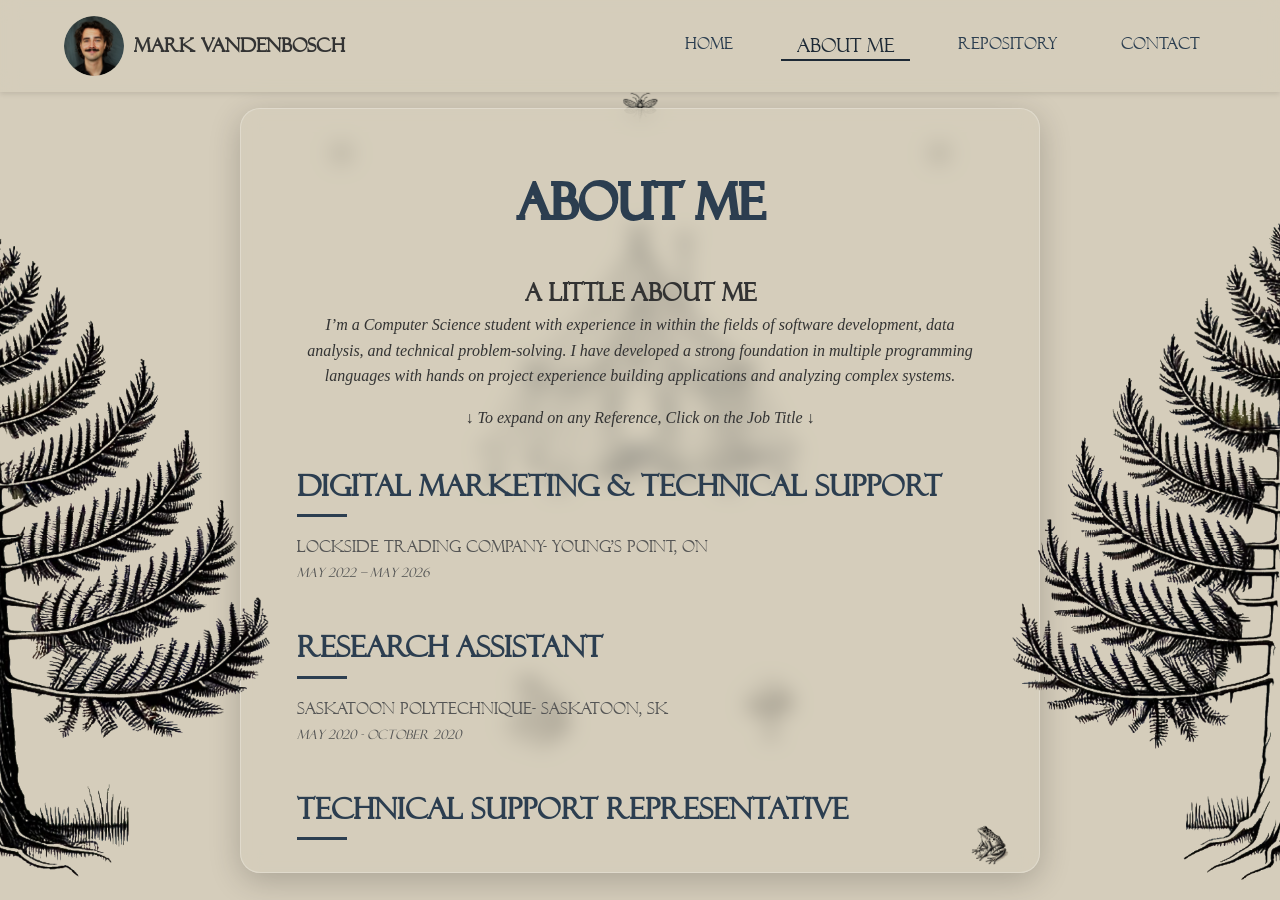
==== commit bb3cde57: "Images proper formated, files changed to links" ====
--- a/aboutMe.html
+++ b/aboutMe.html
@@ -35,10 +35,10 @@
     
     <title>About Me</title> 
     
-    <link rel="icon" href="/testing_icon.png"> 
-    <link rel="shortcut icon" href="/testing_icon.png"> 
-    <link rel="icon" type="/x-icon" href="/testing_icon.png"> 
-    <link rel="icon" type="/png" href="/testing_icon.png"> 
+    <link rel="icon" href="Images/testing_icon.png"> 
+    <link rel="shortcut icon" href="Images/testing_icon.png"> 
+    <link rel="icon" type="/x-icon" href="Images/testing_icon.png"> 
+    <link rel="icon" type="/png" href="Images/testing_icon.png"> 
     <!-- icons for the tab -->
     
     
@@ -52,7 +52,7 @@
     <!-- menus and profile picture -->
     <nav class="navbar"> 
         <div class="profpic">
-            <img src="/prof-pic.png" alt="Profile Picture"class="zoomable">
+            <img src="Images/prof-pic.png" alt="Profile Picture"class="zoomable">
             <span class="profpic-name" data-i18n="name"></span>
         </div> 
         
--- a/styles.css
+++ b/styles.css
@@ -242,7 +242,7 @@
     min-height: 120px;
     max-width: 40vw;
     max-height: 40vw;
-    background: url('/tent.png') no-repeat center 45%;
+    background: url('Images/tent.png') no-repeat center 45%;
     background-size: 8% auto;
     transform: translate(-50%, -50%) translateZ(-100px) scale(3);
     z-index: 0;
@@ -308,13 +308,13 @@
 }
 
 .tree-left {
-    background-image: url('/tree.png');
+    background-image: url('Images/tree.png');
     transform: translateX(0%) translateZ(-200px);
     
 }
 
 .tree-right {
-    background-image: url('/tree.png');
+    background-image: url('Images/tree.png');
     transform: translateX(0%) translateZ(-200px) scaleX(-1); 
 }
 /* both trees start at edge (0%) */
@@ -350,11 +350,11 @@
     background-position: center;
     z-index: 1000;
     display: block;
-    background-image: url('/frog.png');
+    background-image: url('Images/frog.png');
 }
 
 .mushroom {
-    background-image: url('/mush.png');
+    background-image: url('Images/mush.png');
     left: 52%;
     top: 62%;
 }
@@ -394,21 +394,21 @@
 }
 
 .left-star {
-    background-image: url('/star.png');
+    background-image: url('Images/star.png');
     left: 20%; 
     top: 10%; 
     transform: translateZ(-150px);
 }
 
 .center-star {
-    background-image: url('/firefly.png');
+    background-image: url('Images/firefly.png');
     left: 50%;
     top: 5%; /* Moved much higher */
     transform: translateX(-50%) translateZ(-150px);
 }
 
 .right-star {
-    background-image: url('/star.png');
+    background-image: url('Images/star.png');
     left: 80%; 
     top: 10%; 
     transform: translateZ(-150px);
@@ -944,7 +944,7 @@
     right: -1px;
     width: 100px;
     height: 100px;
-    background-image: url('/frog.png');
+    background-image: url('Images/frog.png');
     background-size: contain;
     background-repeat: no-repeat;
     background-position: center;
